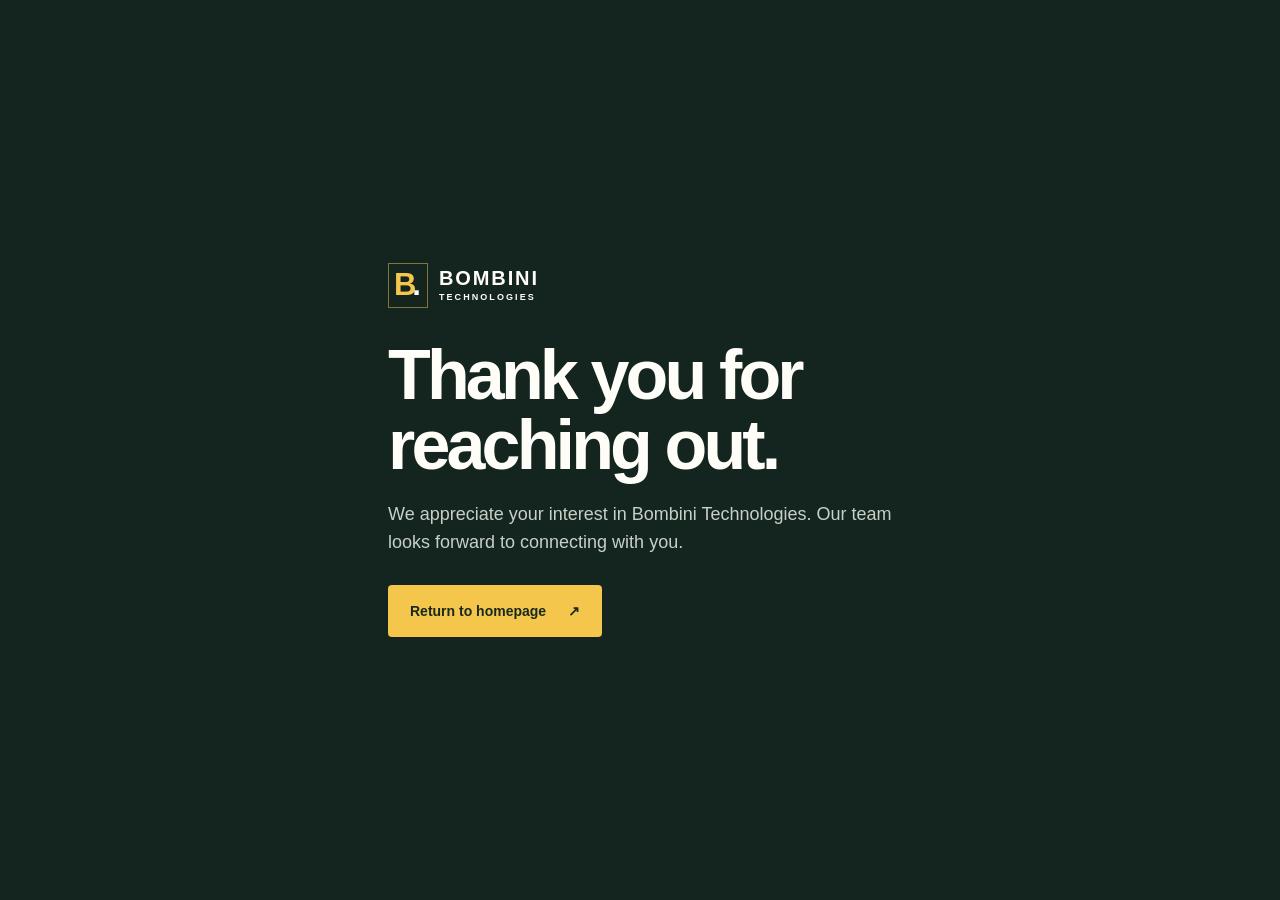
==== thank-you.html @ 099f42ff "Add files via upload" ====
<!doctype html><html lang="en-CA"><head><meta charset="utf-8"><meta name="viewport" content="width=device-width, initial-scale=1"><meta name="robots" content="noindex"><title>Thank you | Bombini Technologies</title><link rel="icon" href="assets/icon.svg" type="image/svg+xml"><link rel="stylesheet" href="styles.css"></head><body class="thank-page"><main class="thank-card"><a class="wordmark" href="/"><span class="brand-mark" aria-hidden="true">B<span>.</span></span><span>BOMBINI<span class="brand-sub">TECHNOLOGIES</span></span></a><h1>Thank you for reaching out.</h1><p>We appreciate your interest in Bombini Technologies. Our team looks forward to connecting with you.</p><a href="/" class="button primary">Return to homepage <span aria-hidden="true">↗</span></a></main></body></html>
---- styles.css ----
:root{--dark:#14251f;--ink:#182923;--muted:#53635b;--cream:#f5f3ea;--paper:#fffdf7;--gold:#f4c64b;--line:#d8ded4;--shell:1180px;--radius:4px}*{box-sizing:border-box}html{scroll-behavior:smooth;scroll-padding-top:84px}body{margin:0;font-family:Arial,Helvetica,sans-serif;background:var(--cream);color:var(--ink);line-height:1.6;-webkit-font-smoothing:antialiased}a{color:inherit;text-decoration:none}button,input,select,textarea{font:inherit}button,a,input,select,textarea{touch-action:manipulation}a:focus-visible,button:focus-visible,input:focus-visible,select:focus-visible,textarea:focus-visible{outline:3px solid #d39d09;outline-offset:4px}.shell{width:min(var(--shell),calc(100% - 88px));margin:0 auto}.skip{position:absolute;top:-100px;left:16px;background:white;padding:12px;z-index:100}.skip:focus{top:8px}.header{background:var(--dark);color:var(--paper);position:sticky;top:0;z-index:20;border-bottom:1px solid #ffffff20}.nav-wrap{display:flex;align-items:center;justify-content:space-between;min-height:76px;gap:24px}.wordmark{display:inline-flex;align-items:center;gap:11px;font-size:20px;line-height:1;font-weight:800;letter-spacing:.095em;white-space:nowrap}.brand-mark{font-size:31px;letter-spacing:-.13em;line-height:1;color:var(--gold);border:1px solid #f4c64b80;padding:5px 10px 7px 5px}.brand-mark span{color:var(--paper)}.brand-sub{display:block;font-size:9px;letter-spacing:.23em;margin-top:5px;font-weight:600}nav{display:flex;align-items:center;gap:32px;font-size:14px;font-weight:600}nav a:hover{color:var(--gold)}.nav-contact{border:1px solid #ffffff60;padding:9px 16px}.menu-toggle{display:none;color:var(--paper);background:none;border:1px solid #ffffff70;padding:8px 12px;cursor:pointer}.hero{min-height: min(720px,calc(100svh - 76px));position:relative;display:flex;flex-direction:column;justify-content:center;background:#253b30;color:var(--paper);isolation:isolate;overflow:hidden}.hero-image{position:absolute;inset:0;z-index:-2;background:#253b30 url('https://images.unsplash.com/photo-1638249342012-3ae60dcee497?auto=format&fit=crop&w=2200&q=85') center 48%/cover no-repeat}.hero:after{content:"";position:absolute;inset:0;z-index:-1;background:linear-gradient(90deg,rgba(10,22,17,.90),rgba(13,27,21,.62) 54%,rgba(13,27,21,.22)),linear-gradient(0deg,rgba(13,27,21,.65),transparent 35%)}.hero-content{padding:98px 0 110px}.eyebrow{display:inline-flex;gap:10px;align-items:center;font-size:12px;font-weight:800;letter-spacing:.14em;text-transform:uppercase;color:#405348}.eyebrow.light{color:#eee9d8}.signal{display:inline-block;width:9px;height:9px;background:var(--gold);flex:none}.hero h1{font-size:clamp(54px,7.5vw,106px);letter-spacing:-.065em;line-height:.98;margin:28px 0 27px;font-weight:750}.hero h1 em{font-style:normal;color:var(--gold)}.hero p{font-size:clamp(17px,2vw,21px);max-width:590px;color:#f0eee4;margin:0 0 30px}.hero-actions{display:flex;gap:12px;flex-wrap:wrap}.button{display:inline-flex;align-items:center;justify-content:space-between;gap:22px;border:1px solid transparent;padding:14px 21px;font-size:14px;font-weight:750;min-height:50px;cursor:pointer;border-radius:var(--radius);transition:background .18s,color .18s}.primary{background:var(--gold);color:#19291e}.primary:hover{background:#ffda70}.outline{border-color:#f8f6ed85;color:var(--paper)}.outline:hover{background:#ffffff18}.hero-foot{display:flex;justify-content:space-between;gap:10px;padding:17px 0;border-top:1px solid #ffffff4b;font-size:10px;letter-spacing:.16em;color:#e3e6df;position:absolute;bottom:0;left:50%;transform:translateX(-50%)}.section{padding:96px 0}.section-heading{margin-bottom:35px}.section-heading h2,.contact h2{font-size:clamp(38px,5vw,66px);line-height:1.04;letter-spacing:-.055em;margin:17px 0 19px}.section-heading p{max-width:650px;margin:0;color:var(--muted);font-size:18px}.mission-grid{display:grid;grid-template-columns:1.1fr 1fr;gap:clamp(25px,5vw,72px);align-items:center}.mission-photo{min-height:360px;background:#53695b url('https://images.unsplash.com/photo-1694535807778-79a95da01489?auto=format&fit=crop&w=1400&q=85') center/cover no-repeat;border-radius:var(--radius)}.mission-copy p{color:var(--muted);font-size:17px;margin:0 0 20px}.mission-copy .lead{color:var(--ink);font-size:23px;font-weight:700;line-height:1.45}.mission-tags{display:flex;gap:8px;flex-wrap:wrap;margin-top:27px}.mission-tags span{font-size:12px;font-weight:700;border:1px solid #aab8ab;padding:6px 10px;border-radius:3px}.approach{background:#e7ece3;border-block:1px solid var(--line)}.pillars{display:grid;grid-template-columns:repeat(3,1fr);gap:14px}.pillars article{padding:27px;background:var(--paper);border:1px solid #d6ddd1;min-height:260px;position:relative;border-radius:var(--radius)}.pillar-no{font-size:11px;letter-spacing:.1em;color:#66776b;position:absolute;top:28px;right:28px}.pillars svg{width:44px;height:44px;stroke:#455d4b;stroke-width:1.7;stroke-linecap:round;stroke-linejoin:round;margin-bottom:14px}.pillars h3{font-size:23px;line-height:1.2;letter-spacing:-.025em;margin:0 0 12px}.pillars p{font-size:16px;color:var(--muted);margin:0}.stage{display:flex;gap:12px;align-items:flex-start;margin-top:23px;color:#415349;font-size:14px}.stage .signal{margin-top:7px}.team-grid{display:grid;grid-template-columns:repeat(2,1fr);gap:24px}.person{display:grid;grid-template-columns: minmax(130px,42%) 1fr;align-items:stretch;background:var(--paper);border:1px solid var(--line);border-radius:var(--radius);overflow:hidden}.portrait{position:relative;background:#384b41;min-height:265px}.portrait img{width:100%;height:100%;position:absolute;inset:0;object-fit:cover;object-position:center 33%}.farah img{object-position:51% 34%}.markos img{object-position:50% 32%}.person-copy{padding:24px 21px;align-self:center}.role{font-size:11px;text-transform:uppercase;letter-spacing:.09em;font-weight:800;color:#596d5f}.person h3{font-size:27px;letter-spacing:-.045em;line-height:1.13;margin:8px 0 14px}.person p{font-size:15px;color:var(--muted);margin:0}.contact{background:var(--dark);color:var(--paper)}.contact-grid{display:grid;grid-template-columns: .9fr 1.1fr;gap:clamp(30px,7vw,100px);align-items:start}.contact h2{color:var(--paper);margin-bottom:22px}.contact p{color:#c7d0c7;font-size:18px;max-width:480px}.contact .email{display:inline-block;color:var(--gold);font-weight:700;font-size:18px;border-bottom:1px solid #f4c64b70;margin-top:16px}.contact .location{font-size:13px;margin-top:27px;color:#a8b9ad}.contact-form{background:var(--paper);padding:30px;color:var(--ink);border-radius:var(--radius);display:grid;gap:16px}.form-title{font-weight:750;font-size:24px;letter-spacing:-.03em}.field-row{display:grid;grid-template-columns:1fr 1fr;gap:12px}.contact-form label{display:grid;gap:6px;position:relative;font-size:13px;font-weight:700;min-width:0}.contact-form label span{display:inline;color:#775900;position:absolute;left:0;top:0;visibility:hidden}.contact-form input,.contact-form select,.contact-form textarea{width:100%;background:#f5f6f0;border:1px solid #c9d3c8;color:var(--ink);border-radius:3px;padding:11px 12px;font-size:16px;font-weight:400;min-width:0}.contact-form textarea{resize:vertical}.contact-form .privacy-note{color:#53635b;font-size:12px;margin:0}.contact-form .button{justify-content:center}.footer{background:#101e19;color:#bdc9bf;padding:28px 0;border-top:1px solid #ffffff17}.footer-inner{display:flex;justify-content:space-between;align-items:center;gap:24px;font-size:12px}.footer .wordmark{color:var(--paper);font-size:16px}.footer .brand-mark{font-size:24px}.footer .brand-sub{font-size:8px}.footer a:hover{color:var(--gold)}.thank-page{min-height:100vh;display:grid;place-items:center;background:var(--dark);color:var(--paper)}.thank-card{max-width:600px;padding:48px}.thank-card h1{font-size:clamp(40px,7vw,70px);line-height:1;letter-spacing:-.055em;margin:32px 0 20px}.thank-card p{color:#c7d0c7;font-size:18px;margin-bottom:28px}
@media(max-width:900px){.shell{width:calc(100% - 48px)}.person{grid-template-columns:1fr}.portrait{min-height:0;aspect-ratio:1.22}.section{padding:72px 0}.person-copy{padding:24px}.hero{min-height:600px}.contact-grid{gap:32px}}@media(max-width:680px){html{scroll-padding-top:70px}.shell{width:calc(100% - 36px)}.nav-wrap{min-height:68px}.wordmark{font-size:17px}.brand-mark{font-size:26px}.menu-toggle{display:block}nav{display:none;position:absolute;top:100%;left:0;right:0;flex-direction:column;align-items:stretch;gap:0;background:var(--dark);padding:8px 18px 20px}nav.open{display:flex}nav a{padding:13px 10px;border-bottom:1px solid #ffffff20}.nav-contact{margin-top:8px}.hero{min-height:620px}.hero-content{padding:75px 0 90px}.hero h1{font-size:clamp(48px,11vw,72px)}.hero:after{background:linear-gradient(90deg,#0b1813dd,#0b1813aa),linear-gradient(0deg,#0b181388,transparent)}.hero-foot{font-size:9px;letter-spacing:.08em}.section{padding:58px 0}.mission-grid,.pillars,.team-grid,.contact-grid{grid-template-columns:1fr}.mission-photo{min-height:250px}.mission-copy .lead{font-size:21px}.pillars article{min-height:auto;padding:23px}.person{grid-template-columns:1fr}.portrait{aspect-ratio:1.25}.contact-form{padding:20px}.field-row{grid-template-columns:1fr}.footer-inner{align-items:flex-start;flex-direction:column;gap:16px}.hero-actions .button{width:100%}}@media(prefers-reduced-motion:reduce){html{scroll-behavior:auto}*,*::before,*::after{transition:none!important}}
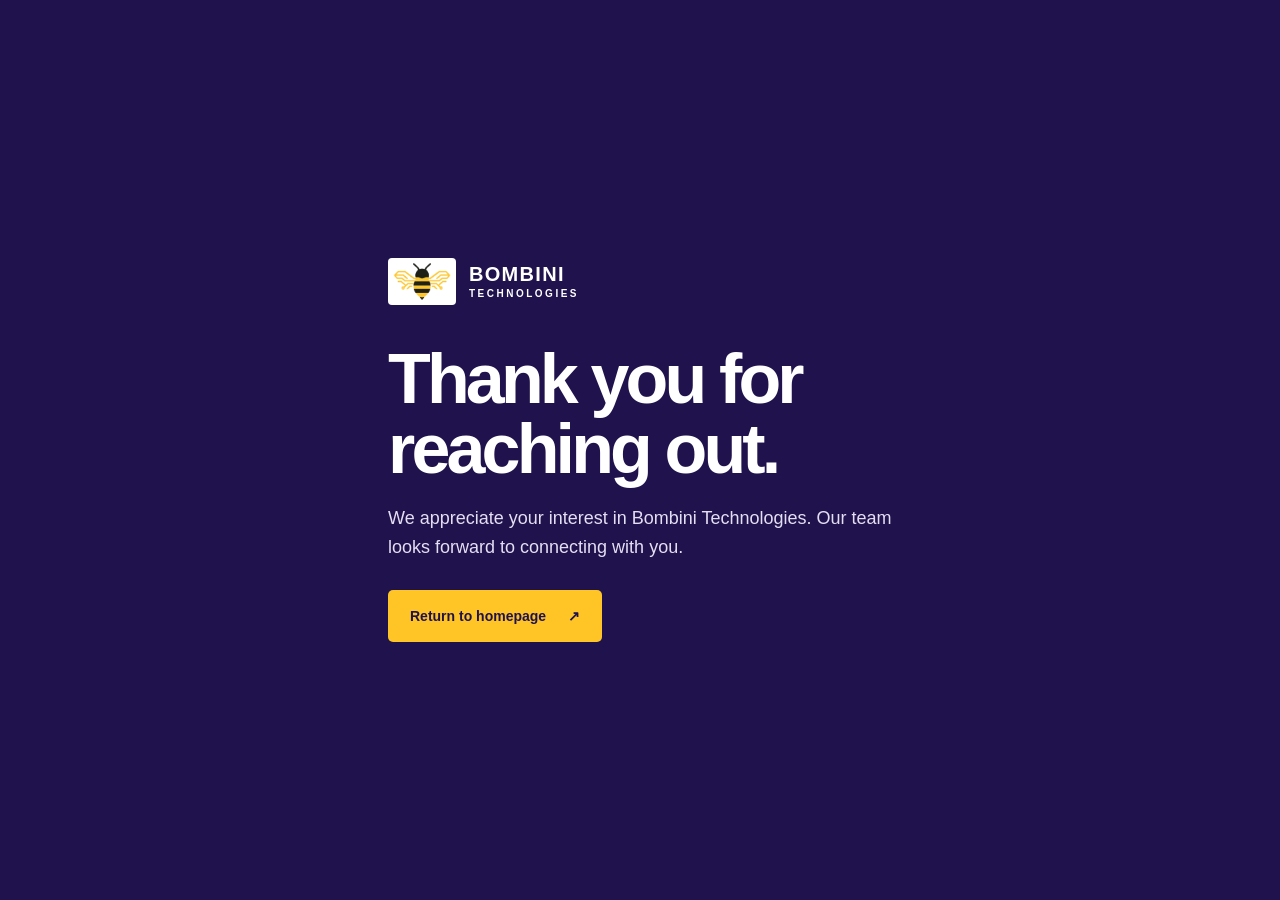
==== commit 232cd331: "Update Bombini Technologies website Co-authored-by: Copilot <223556219+Copilot@users.noreply.github." ====
--- a/thank-you.html
+++ b/thank-you.html
@@ -1 +1 @@
-<!doctype html><html lang="en-CA"><head><meta charset="utf-8"><meta name="viewport" content="width=device-width, initial-scale=1"><meta name="robots" content="noindex"><title>Thank you | Bombini Technologies</title><link rel="icon" href="assets/icon.svg" type="image/svg+xml"><link rel="stylesheet" href="styles.css"></head><body class="thank-page"><main class="thank-card"><a class="wordmark" href="/"><span class="brand-mark" aria-hidden="true">B<span>.</span></span><span>BOMBINI<span class="brand-sub">TECHNOLOGIES</span></span></a><h1>Thank you for reaching out.</h1><p>We appreciate your interest in Bombini Technologies. Our team looks forward to connecting with you.</p><a href="/" class="button primary">Return to homepage <span aria-hidden="true">↗</span></a></main></body></html>
+<!doctype html><html lang="en-CA"><head><meta charset="utf-8"><meta name="viewport" content="width=device-width, initial-scale=1"><meta name="robots" content="noindex"><title>Thank you | Bombini Technologies</title><link rel="icon" href="assets/favicon.png" type="image/png"><link rel="stylesheet" href="styles.css"></head><body class="thank-page"><main class="thank-card"><a class="wordmark" href="/"><img class="brand-logo" src="assets/bombini-logo.png" alt="" width="321" height="204"><span>BOMBINI<span class="brand-sub">TECHNOLOGIES</span></span></a><h1>Thank you for reaching out.</h1><p>We appreciate your interest in Bombini Technologies. Our team looks forward to connecting with you.</p><a href="/" class="button primary">Return to homepage <span aria-hidden="true">↗</span></a></main></body></html>
--- a/styles.css
+++ b/styles.css
@@ -1,2 +1,14 @@
-:root{--dark:#14251f;--ink:#182923;--muted:#53635b;--cream:#f5f3ea;--paper:#fffdf7;--gold:#f4c64b;--line:#d8ded4;--shell:1180px;--radius:4px}*{box-sizing:border-box}html{scroll-behavior:smooth;scroll-padding-top:84px}body{margin:0;font-family:Arial,Helvetica,sans-serif;background:var(--cream);color:var(--ink);line-height:1.6;-webkit-font-smoothing:antialiased}a{color:inherit;text-decoration:none}button,input,select,textarea{font:inherit}button,a,input,select,textarea{touch-action:manipulation}a:focus-visible,button:focus-visible,input:focus-visible,select:focus-visible,textarea:focus-visible{outline:3px solid #d39d09;outline-offset:4px}.shell{width:min(var(--shell),calc(100% - 88px));margin:0 auto}.skip{position:absolute;top:-100px;left:16px;background:white;padding:12px;z-index:100}.skip:focus{top:8px}.header{background:var(--dark);color:var(--paper);position:sticky;top:0;z-index:20;border-bottom:1px solid #ffffff20}.nav-wrap{display:flex;align-items:center;justify-content:space-between;min-height:76px;gap:24px}.wordmark{display:inline-flex;align-items:center;gap:11px;font-size:20px;line-height:1;font-weight:800;letter-spacing:.095em;white-space:nowrap}.brand-mark{font-size:31px;letter-spacing:-.13em;line-height:1;color:var(--gold);border:1px solid #f4c64b80;padding:5px 10px 7px 5px}.brand-mark span{color:var(--paper)}.brand-sub{display:block;font-size:9px;letter-spacing:.23em;margin-top:5px;font-weight:600}nav{display:flex;align-items:center;gap:32px;font-size:14px;font-weight:600}nav a:hover{color:var(--gold)}.nav-contact{border:1px solid #ffffff60;padding:9px 16px}.menu-toggle{display:none;color:var(--paper);background:none;border:1px solid #ffffff70;padding:8px 12px;cursor:pointer}.hero{min-height: min(720px,calc(100svh - 76px));position:relative;display:flex;flex-direction:column;justify-content:center;background:#253b30;color:var(--paper);isolation:isolate;overflow:hidden}.hero-image{position:absolute;inset:0;z-index:-2;background:#253b30 url('https://images.unsplash.com/photo-1638249342012-3ae60dcee497?auto=format&fit=crop&w=2200&q=85') center 48%/cover no-repeat}.hero:after{content:"";position:absolute;inset:0;z-index:-1;background:linear-gradient(90deg,rgba(10,22,17,.90),rgba(13,27,21,.62) 54%,rgba(13,27,21,.22)),linear-gradient(0deg,rgba(13,27,21,.65),transparent 35%)}.hero-content{padding:98px 0 110px}.eyebrow{display:inline-flex;gap:10px;align-items:center;font-size:12px;font-weight:800;letter-spacing:.14em;text-transform:uppercase;color:#405348}.eyebrow.light{color:#eee9d8}.signal{display:inline-block;width:9px;height:9px;background:var(--gold);flex:none}.hero h1{font-size:clamp(54px,7.5vw,106px);letter-spacing:-.065em;line-height:.98;margin:28px 0 27px;font-weight:750}.hero h1 em{font-style:normal;color:var(--gold)}.hero p{font-size:clamp(17px,2vw,21px);max-width:590px;color:#f0eee4;margin:0 0 30px}.hero-actions{display:flex;gap:12px;flex-wrap:wrap}.button{display:inline-flex;align-items:center;justify-content:space-between;gap:22px;border:1px solid transparent;padding:14px 21px;font-size:14px;font-weight:750;min-height:50px;cursor:pointer;border-radius:var(--radius);transition:background .18s,color .18s}.primary{background:var(--gold);color:#19291e}.primary:hover{background:#ffda70}.outline{border-color:#f8f6ed85;color:var(--paper)}.outline:hover{background:#ffffff18}.hero-foot{display:flex;justify-content:space-between;gap:10px;padding:17px 0;border-top:1px solid #ffffff4b;font-size:10px;letter-spacing:.16em;color:#e3e6df;position:absolute;bottom:0;left:50%;transform:translateX(-50%)}.section{padding:96px 0}.section-heading{margin-bottom:35px}.section-heading h2,.contact h2{font-size:clamp(38px,5vw,66px);line-height:1.04;letter-spacing:-.055em;margin:17px 0 19px}.section-heading p{max-width:650px;margin:0;color:var(--muted);font-size:18px}.mission-grid{display:grid;grid-template-columns:1.1fr 1fr;gap:clamp(25px,5vw,72px);align-items:center}.mission-photo{min-height:360px;background:#53695b url('https://images.unsplash.com/photo-1694535807778-79a95da01489?auto=format&fit=crop&w=1400&q=85') center/cover no-repeat;border-radius:var(--radius)}.mission-copy p{color:var(--muted);font-size:17px;margin:0 0 20px}.mission-copy .lead{color:var(--ink);font-size:23px;font-weight:700;line-height:1.45}.mission-tags{display:flex;gap:8px;flex-wrap:wrap;margin-top:27px}.mission-tags span{font-size:12px;font-weight:700;border:1px solid #aab8ab;padding:6px 10px;border-radius:3px}.approach{background:#e7ece3;border-block:1px solid var(--line)}.pillars{display:grid;grid-template-columns:repeat(3,1fr);gap:14px}.pillars article{padding:27px;background:var(--paper);border:1px solid #d6ddd1;min-height:260px;position:relative;border-radius:var(--radius)}.pillar-no{font-size:11px;letter-spacing:.1em;color:#66776b;position:absolute;top:28px;right:28px}.pillars svg{width:44px;height:44px;stroke:#455d4b;stroke-width:1.7;stroke-linecap:round;stroke-linejoin:round;margin-bottom:14px}.pillars h3{font-size:23px;line-height:1.2;letter-spacing:-.025em;margin:0 0 12px}.pillars p{font-size:16px;color:var(--muted);margin:0}.stage{display:flex;gap:12px;align-items:flex-start;margin-top:23px;color:#415349;font-size:14px}.stage .signal{margin-top:7px}.team-grid{display:grid;grid-template-columns:repeat(2,1fr);gap:24px}.person{display:grid;grid-template-columns: minmax(130px,42%) 1fr;align-items:stretch;background:var(--paper);border:1px solid var(--line);border-radius:var(--radius);overflow:hidden}.portrait{position:relative;background:#384b41;min-height:265px}.portrait img{width:100%;height:100%;position:absolute;inset:0;object-fit:cover;object-position:center 33%}.farah img{object-position:51% 34%}.markos img{object-position:50% 32%}.person-copy{padding:24px 21px;align-self:center}.role{font-size:11px;text-transform:uppercase;letter-spacing:.09em;font-weight:800;color:#596d5f}.person h3{font-size:27px;letter-spacing:-.045em;line-height:1.13;margin:8px 0 14px}.person p{font-size:15px;color:var(--muted);margin:0}.contact{background:var(--dark);color:var(--paper)}.contact-grid{display:grid;grid-template-columns: .9fr 1.1fr;gap:clamp(30px,7vw,100px);align-items:start}.contact h2{color:var(--paper);margin-bottom:22px}.contact p{color:#c7d0c7;font-size:18px;max-width:480px}.contact .email{display:inline-block;color:var(--gold);font-weight:700;font-size:18px;border-bottom:1px solid #f4c64b70;margin-top:16px}.contact .location{font-size:13px;margin-top:27px;color:#a8b9ad}.contact-form{background:var(--paper);padding:30px;color:var(--ink);border-radius:var(--radius);display:grid;gap:16px}.form-title{font-weight:750;font-size:24px;letter-spacing:-.03em}.field-row{display:grid;grid-template-columns:1fr 1fr;gap:12px}.contact-form label{display:grid;gap:6px;position:relative;font-size:13px;font-weight:700;min-width:0}.contact-form label span{display:inline;color:#775900;position:absolute;left:0;top:0;visibility:hidden}.contact-form input,.contact-form select,.contact-form textarea{width:100%;background:#f5f6f0;border:1px solid #c9d3c8;color:var(--ink);border-radius:3px;padding:11px 12px;font-size:16px;font-weight:400;min-width:0}.contact-form textarea{resize:vertical}.contact-form .privacy-note{color:#53635b;font-size:12px;margin:0}.contact-form .button{justify-content:center}.footer{background:#101e19;color:#bdc9bf;padding:28px 0;border-top:1px solid #ffffff17}.footer-inner{display:flex;justify-content:space-between;align-items:center;gap:24px;font-size:12px}.footer .wordmark{color:var(--paper);font-size:16px}.footer .brand-mark{font-size:24px}.footer .brand-sub{font-size:8px}.footer a:hover{color:var(--gold)}.thank-page{min-height:100vh;display:grid;place-items:center;background:var(--dark);color:var(--paper)}.thank-card{max-width:600px;padding:48px}.thank-card h1{font-size:clamp(40px,7vw,70px);line-height:1;letter-spacing:-.055em;margin:32px 0 20px}.thank-card p{color:#c7d0c7;font-size:18px;margin-bottom:28px}
-@media(max-width:900px){.shell{width:calc(100% - 48px)}.person{grid-template-columns:1fr}.portrait{min-height:0;aspect-ratio:1.22}.section{padding:72px 0}.person-copy{padding:24px}.hero{min-height:600px}.contact-grid{gap:32px}}@media(max-width:680px){html{scroll-padding-top:70px}.shell{width:calc(100% - 36px)}.nav-wrap{min-height:68px}.wordmark{font-size:17px}.brand-mark{font-size:26px}.menu-toggle{display:block}nav{display:none;position:absolute;top:100%;left:0;right:0;flex-direction:column;align-items:stretch;gap:0;background:var(--dark);padding:8px 18px 20px}nav.open{display:flex}nav a{padding:13px 10px;border-bottom:1px solid #ffffff20}.nav-contact{margin-top:8px}.hero{min-height:620px}.hero-content{padding:75px 0 90px}.hero h1{font-size:clamp(48px,11vw,72px)}.hero:after{background:linear-gradient(90deg,#0b1813dd,#0b1813aa),linear-gradient(0deg,#0b181388,transparent)}.hero-foot{font-size:9px;letter-spacing:.08em}.section{padding:58px 0}.mission-grid,.pillars,.team-grid,.contact-grid{grid-template-columns:1fr}.mission-photo{min-height:250px}.mission-copy .lead{font-size:21px}.pillars article{min-height:auto;padding:23px}.person{grid-template-columns:1fr}.portrait{aspect-ratio:1.25}.contact-form{padding:20px}.field-row{grid-template-columns:1fr}.footer-inner{align-items:flex-start;flex-direction:column;gap:16px}.hero-actions .button{width:100%}}@media(prefers-reduced-motion:reduce){html{scroll-behavior:auto}*,*::before,*::after{transition:none!important}}
+:root{--dark:#20124d;--ink:#20124d;--muted:#5d5672;--cream:#ffffff;--paper:#ffffff;--gold:#ffc527;--line:#ded9ec;--shell:1180px;--radius:4px}*{box-sizing:border-box}html{scroll-behavior:smooth;scroll-padding-top:84px}body{margin:0;font-family:Arial,Helvetica,sans-serif;background:var(--cream);color:var(--ink);line-height:1.6;-webkit-font-smoothing:antialiased}a{color:inherit;text-decoration:none}button,input,select,textarea{font:inherit}button,a,input,select,textarea{touch-action:manipulation}a:focus-visible,button:focus-visible,input:focus-visible,select:focus-visible,textarea:focus-visible{outline:3px solid #d39d09;outline-offset:4px}.shell{width:min(var(--shell),calc(100% - 88px));margin:0 auto}.skip{position:absolute;top:-100px;left:16px;background:white;padding:12px;z-index:100}.skip:focus{top:8px}.header{background:var(--dark);color:var(--paper);position:sticky;top:0;z-index:20;border-bottom:1px solid #ffffff20}.nav-wrap{display:flex;align-items:center;justify-content:space-between;min-height:76px;gap:24px}.wordmark{display:inline-flex;align-items:center;gap:11px;font-size:20px;line-height:1;font-weight:800;letter-spacing:.095em;white-space:nowrap}.brand-sub{display:block;font-size:9px;letter-spacing:.23em;margin-top:5px;font-weight:600}nav{display:flex;align-items:center;gap:32px;font-size:14px;font-weight:600}nav a:hover{color:var(--gold)}.nav-contact{border:1px solid #ffffff60;padding:9px 16px}.menu-toggle{display:none;color:var(--paper);background:none;border:1px solid #ffffff70;padding:8px 12px;cursor:pointer}.hero{min-height: min(720px,calc(100svh - 76px));position:relative;display:flex;flex-direction:column;justify-content:center;background:#30234e;color:var(--paper);isolation:isolate;overflow:hidden}.hero-image{position:absolute;inset:0;z-index:-2;background:#30234e url('https://images.unsplash.com/photo-1638249342012-3ae60dcee497?auto=format&fit=crop&w=2200&q=85') center 48%/cover no-repeat}.hero:after{content:"";position:absolute;inset:0;z-index:-1;background:linear-gradient(90deg,rgba(10,22,17,.90),rgba(13,27,21,.62) 54%,rgba(13,27,21,.22)),linear-gradient(0deg,rgba(13,27,21,.65),transparent 35%)}.hero-content{padding:98px 0 110px}.eyebrow{display:inline-flex;gap:10px;align-items:center;font-size:12px;font-weight:800;letter-spacing:.14em;text-transform:uppercase;color:#554777}.eyebrow.light{color:#f1edff}.signal{display:inline-block;width:9px;height:9px;background:var(--gold);flex:none}.hero h1{font-size:clamp(54px,7.5vw,106px);letter-spacing:-.065em;line-height:.98;margin:28px 0 27px;font-weight:750}.hero h1 em{font-style:normal;color:var(--gold)}.hero p{font-size:clamp(17px,2vw,21px);max-width:590px;color:#f0eee4;margin:0 0 30px}.hero-actions{display:flex;gap:12px;flex-wrap:wrap}.button{display:inline-flex;align-items:center;justify-content:space-between;gap:22px;border:1px solid transparent;padding:14px 21px;font-size:14px;font-weight:750;min-height:50px;cursor:pointer;border-radius:var(--radius);transition:background .18s,color .18s}.primary{background:var(--gold);color:#20124d}.primary:hover{background:#ffda6a}.outline{border-color:#f8f6ed85;color:var(--paper)}.outline:hover{background:#ffffff18}.hero-foot{display:flex;justify-content:space-between;gap:10px;padding:17px 0;border-top:1px solid #ffffff4b;font-size:10px;letter-spacing:.16em;color:#e3e6df;position:absolute;bottom:0;left:50%;transform:translateX(-50%)}.section{padding:96px 0}.section-heading{margin-bottom:35px}.section-heading h2,.contact h2{font-size:clamp(38px,5vw,66px);line-height:1.04;letter-spacing:-.055em;margin:17px 0 19px}.section-heading p{max-width:650px;margin:0;color:var(--muted);font-size:18px}.mission-grid{display:grid;grid-template-columns:1.1fr 1fr;gap:clamp(25px,5vw,72px);align-items:center}.mission-photo{min-height:360px;background:#e9e4f7 url('https://images.unsplash.com/photo-1694535807778-79a95da01489?auto=format&fit=crop&w=1400&q=85') center/cover no-repeat;border-radius:var(--radius)}.mission-copy p{color:var(--muted);font-size:17px;margin:0 0 20px}.mission-copy .lead{color:var(--ink);font-size:23px;font-weight:700;line-height:1.45}.mission-tags{display:flex;gap:8px;flex-wrap:wrap;margin-top:27px}.mission-tags span{font-size:12px;font-weight:700;border:1px solid #d8cfe9;padding:6px 10px;border-radius:3px}.approach{background:#f3f0fb;border-block:1px solid var(--line)}.pillars{display:grid;grid-template-columns:repeat(3,1fr);gap:14px}.pillars article{padding:27px;background:var(--paper);border:1px solid #ded9ec;min-height:260px;position:relative;border-radius:var(--radius)}.pillar-no{font-size:11px;letter-spacing:.1em;color:#706482;position:absolute;top:28px;right:28px}.pillars svg{width:44px;height:44px;stroke:#20124d;stroke-width:1.7;stroke-linecap:round;stroke-linejoin:round;margin-bottom:14px}.pillars h3{font-size:23px;line-height:1.2;letter-spacing:-.025em;margin:0 0 12px}.pillars p{font-size:16px;color:var(--muted);margin:0}.stage{display:flex;gap:12px;align-items:flex-start;margin-top:23px;color:#554777;font-size:14px}.stage .signal{margin-top:7px}.team-grid{display:grid;grid-template-columns:repeat(2,1fr);gap:24px}.person{display:grid;grid-template-columns: minmax(130px,42%) 1fr;align-items:stretch;background:var(--paper);border:1px solid var(--line);border-radius:var(--radius);overflow:hidden}.portrait{position:relative;background:#e9e4f7;min-height:265px}.portrait img{width:100%;height:100%;position:absolute;inset:0;object-fit:cover;object-position:center 33%}.farah img{object-position:51% 34%}.markos img{object-position:50% 32%}.person-copy{padding:24px 21px;align-self:center}.role{font-size:11px;text-transform:uppercase;letter-spacing:.09em;font-weight:800;color:#5d477d}.person h3{font-size:27px;letter-spacing:-.045em;line-height:1.13;margin:8px 0 14px}.person p{font-size:15px;color:var(--muted);margin:0}.contact{background:var(--dark);color:var(--paper)}.contact-grid{display:grid;grid-template-columns: .9fr 1.1fr;gap:clamp(30px,7vw,100px);align-items:start}.contact h2{color:var(--paper);margin-bottom:22px}.contact p{color:#e4def2;font-size:18px;max-width:480px}.contact .email{display:inline-block;color:var(--gold);font-weight:700;font-size:18px;border-bottom:1px solid #ffc52770;margin-top:16px}.contact .location{font-size:13px;margin-top:27px;color:#c9bfde}.contact-form{background:var(--paper);padding:30px;color:var(--ink);border-radius:var(--radius);display:grid;gap:16px}.form-title{font-weight:750;font-size:24px;letter-spacing:-.03em}.field-row{display:grid;grid-template-columns:1fr 1fr;gap:12px}.contact-form label{display:grid;gap:6px;position:relative;font-size:13px;font-weight:700;min-width:0}.contact-form label span{display:inline;color:#775900;position:absolute;left:0;top:0;visibility:hidden}.contact-form input,.contact-form select,.contact-form textarea{width:100%;background:#faf8ff;border:1px solid #d9d1e8;color:var(--ink);border-radius:3px;padding:11px 12px;font-size:16px;font-weight:400;min-width:0}.contact-form textarea{resize:vertical}.contact-form .privacy-note{color:#5d5672;font-size:12px;margin:0}.contact-form .button{justify-content:center}.footer{background:#170c38;color:#ded6ef;padding:28px 0;border-top:1px solid #ffffff17}.footer-inner{display:flex;justify-content:space-between;align-items:center;gap:24px;font-size:12px}.footer .wordmark{color:var(--paper);font-size:16px}.footer .brand-sub{font-size:8px}.footer a:hover{color:var(--gold)}.thank-page{min-height:100vh;display:grid;place-items:center;background:var(--dark);color:var(--paper)}.thank-card{max-width:600px;padding:48px}.thank-card h1{font-size:clamp(40px,7vw,70px);line-height:1;letter-spacing:-.055em;margin:32px 0 20px}.thank-card p{color:#e4def2;font-size:18px;margin-bottom:28px}
+@media(max-width:900px){.shell{width:calc(100% - 48px)}.person{grid-template-columns:1fr}.portrait{min-height:0;aspect-ratio:1.22}.section{padding:72px 0}.person-copy{padding:24px}.hero{min-height:600px}.contact-grid{gap:32px}}@media(max-width:680px){html{scroll-padding-top:70px}.shell{width:calc(100% - 36px)}.nav-wrap{min-height:68px}.wordmark{font-size:17px}.menu-toggle{display:block}nav{display:none;position:absolute;top:100%;left:0;right:0;flex-direction:column;align-items:stretch;gap:0;background:var(--dark);padding:8px 18px 20px}nav.open{display:flex}nav a{padding:13px 10px;border-bottom:1px solid #ffffff20}.nav-contact{margin-top:8px}.hero{min-height:620px}.hero-content{padding:75px 0 90px}.hero h1{font-size:clamp(48px,11vw,72px)}.hero:after{background:linear-gradient(90deg,#0b1813dd,#0b1813aa),linear-gradient(0deg,#0b181388,transparent)}.hero-foot{font-size:9px;letter-spacing:.08em}.section{padding:58px 0}.mission-grid,.pillars,.team-grid,.contact-grid{grid-template-columns:1fr}.mission-photo{min-height:250px}.mission-copy .lead{font-size:21px}.pillars article{min-height:auto;padding:23px}.person{grid-template-columns:1fr}.portrait{aspect-ratio:1.25}.contact-form{padding:20px}.field-row{grid-template-columns:1fr}.footer-inner{align-items:flex-start;flex-direction:column;gap:16px}.hero-actions .button{width:100%}}@media(prefers-reduced-motion:reduce){html{scroll-behavior:auto}*,*::before,*::after{transition:none!important}}
+
+/* Bombini identity — gold from the supplied mark; purple and lavender from the pitch deck. */
+:root{--dark:#20124d;--ink:#20124d;--gold:#ffc527;--orange:#f28d1b;--lavender:#eee9fb;--cream:#fff;--paper:#fff;--muted:#5d5672;--line:#e1daed;--radius:5px}
+.header{background:#fff;color:var(--ink);border-top:5px solid var(--gold);border-bottom:1px solid var(--line)}
+.nav-wrap{min-height:82px}.wordmark{gap:13px;font-size:20px;letter-spacing:.065em}.brand-logo{width:70px;height:auto;display:block;flex:none}.brand-sub{letter-spacing:.25em;font-size:10px}.nav-contact{border:1px solid var(--ink);background:var(--ink);color:#fff;border-radius:3px}.nav-contact:hover{background:var(--gold);border-color:var(--gold);color:var(--ink)}nav a:hover{color:#6b4f9e}.menu-toggle{color:var(--ink);border:1px solid var(--line)}
+.hero{min-height:650px;background:white;color:var(--ink);border-bottom:5px solid var(--gold);overflow:hidden}.hero:after{display:none}.hero-image{inset:0 0 0 55%;background-color:#e9e4f7;background-position:center;z-index:-1;overflow:hidden}.hero-image:before{content:"";position:absolute;inset:0;background:linear-gradient(0deg,#20124d4d,transparent 52%)}
+.orbit{position:absolute;display:block;aspect-ratio:1;border-radius:50%;pointer-events:none}.orbit-one{width:230px;background:var(--gold);right:-58px;top:-92px;opacity:.94}.orbit-two{width:135px;background:var(--orange);right:-40px;top:52px;opacity:.92}.orbit-three{width:165px;border:2px solid #fff9;bottom:32px;left:-84px}
+.hero-content{padding:95px 0 110px}.hero-label{padding:7px 14px;background:var(--lavender);color:var(--ink);border-radius:25px;letter-spacing:.10em}.hero h1{font-size:clamp(54px,6.5vw,94px);max-width:57%;line-height:1.01;letter-spacing:-.06em;margin-top:29px}.hero h1 em{color:var(--ink);position:relative;display:inline-block}.hero h1 em:after{content:"";position:absolute;left:3px;bottom:-9px;width:90px;height:5px;background:var(--gold)}.hero p{color:var(--muted);max-width:min(46%,515px);margin:38px 0 27px;font-size:19px}.hero-actions{max-width:52%;gap:10px}.hero .outline{color:var(--ink);border-color:#b9afd0}.hero .outline:hover{background:var(--lavender)}.hero-foot{color:var(--ink);border-color:var(--line);width:100%;padding:15px max(24px,calc((100% - var(--shell))/2));background:#fff;bottom:0;left:0;transform:none;letter-spacing:.12em}
+.eyebrow{color:#554777}.section-heading h2,.contact h2{letter-spacing:-.048em}.mission-photo{background-color:#e9e4f7;position:relative;overflow:hidden}.mission-photo:after{content:"";position:absolute;inset:auto 0 0 0;height:5px;background:var(--gold)}.mission-tags span{background:#fff7d9;border-color:#f3d977;color:var(--ink)}.approach{background:var(--lavender)}.pillars article{border-top:4px solid var(--gold)}.pillars article:nth-child(2){border-top-color:#f28d1b}.pillars article:nth-child(3){border-top-color:#9c8dc7}.stage{padding:13px 16px;background:#fff;border-radius:4px}.person{border-top:4px solid var(--gold)}.role{color:#5d477d}.contact{border-top:5px solid var(--gold)}.contact-form{border-top:5px solid var(--gold)}.footer .brand-logo,.thank-card .brand-logo{background:#fff;border-radius:4px;padding:5px;width:68px}.footer .wordmark{font-size:16px}.thank-card .wordmark{color:white}
+@media(max-width:1050px){.hero h1{font-size:clamp(48px,6.5vw,78px)}.hero-actions .button{gap:10px;padding:12px 13px}.nav-wrap{gap:15px}nav{gap:20px}}
+@media(max-width:900px){.hero{min-height:600px}.hero-image{left:58%}.hero p{max-width:52%}.hero h1{max-width:56%}.hero-actions{max-width:54%}.hero-content{padding:75px 0 95px}.brand-logo{width:58px}.wordmark{font-size:17px}.brand-sub{font-size:9px}}
+@media(max-width:680px){html{scroll-padding-top:75px}.header{border-top-width:4px}.nav-wrap{min-height:68px}.brand-logo{width:53px}.wordmark{gap:9px}nav{background:white;border-bottom:1px solid var(--line);box-shadow:0 10px 20px #20124d16}nav a{border-bottom:1px solid var(--line)}.nav-contact{color:white}.hero{display:flex;min-height:0;flex-direction:column;justify-content:flex-start}.hero-content{order:0;padding:52px 0 32px}.hero-image{order:1;position:relative;inset:auto;min-height:240px;width:100%}.hero h1{max-width:100%;font-size:clamp(45px,11vw,69px)}.hero p{max-width:100%;font-size:17px}.hero-actions{max-width:100%}.hero-foot{order:2;position:static;padding:12px 18px;font-size:9px;letter-spacing:.06em}.orbit-one{width:170px;right:-46px;top:-70px}.orbit-two{width:95px;top:36px}.orbit-three{width:125px;bottom:20px}.hero-label{font-size:10px}.thank-card{padding:25px}.footer .brand-logo{width:56px}}
